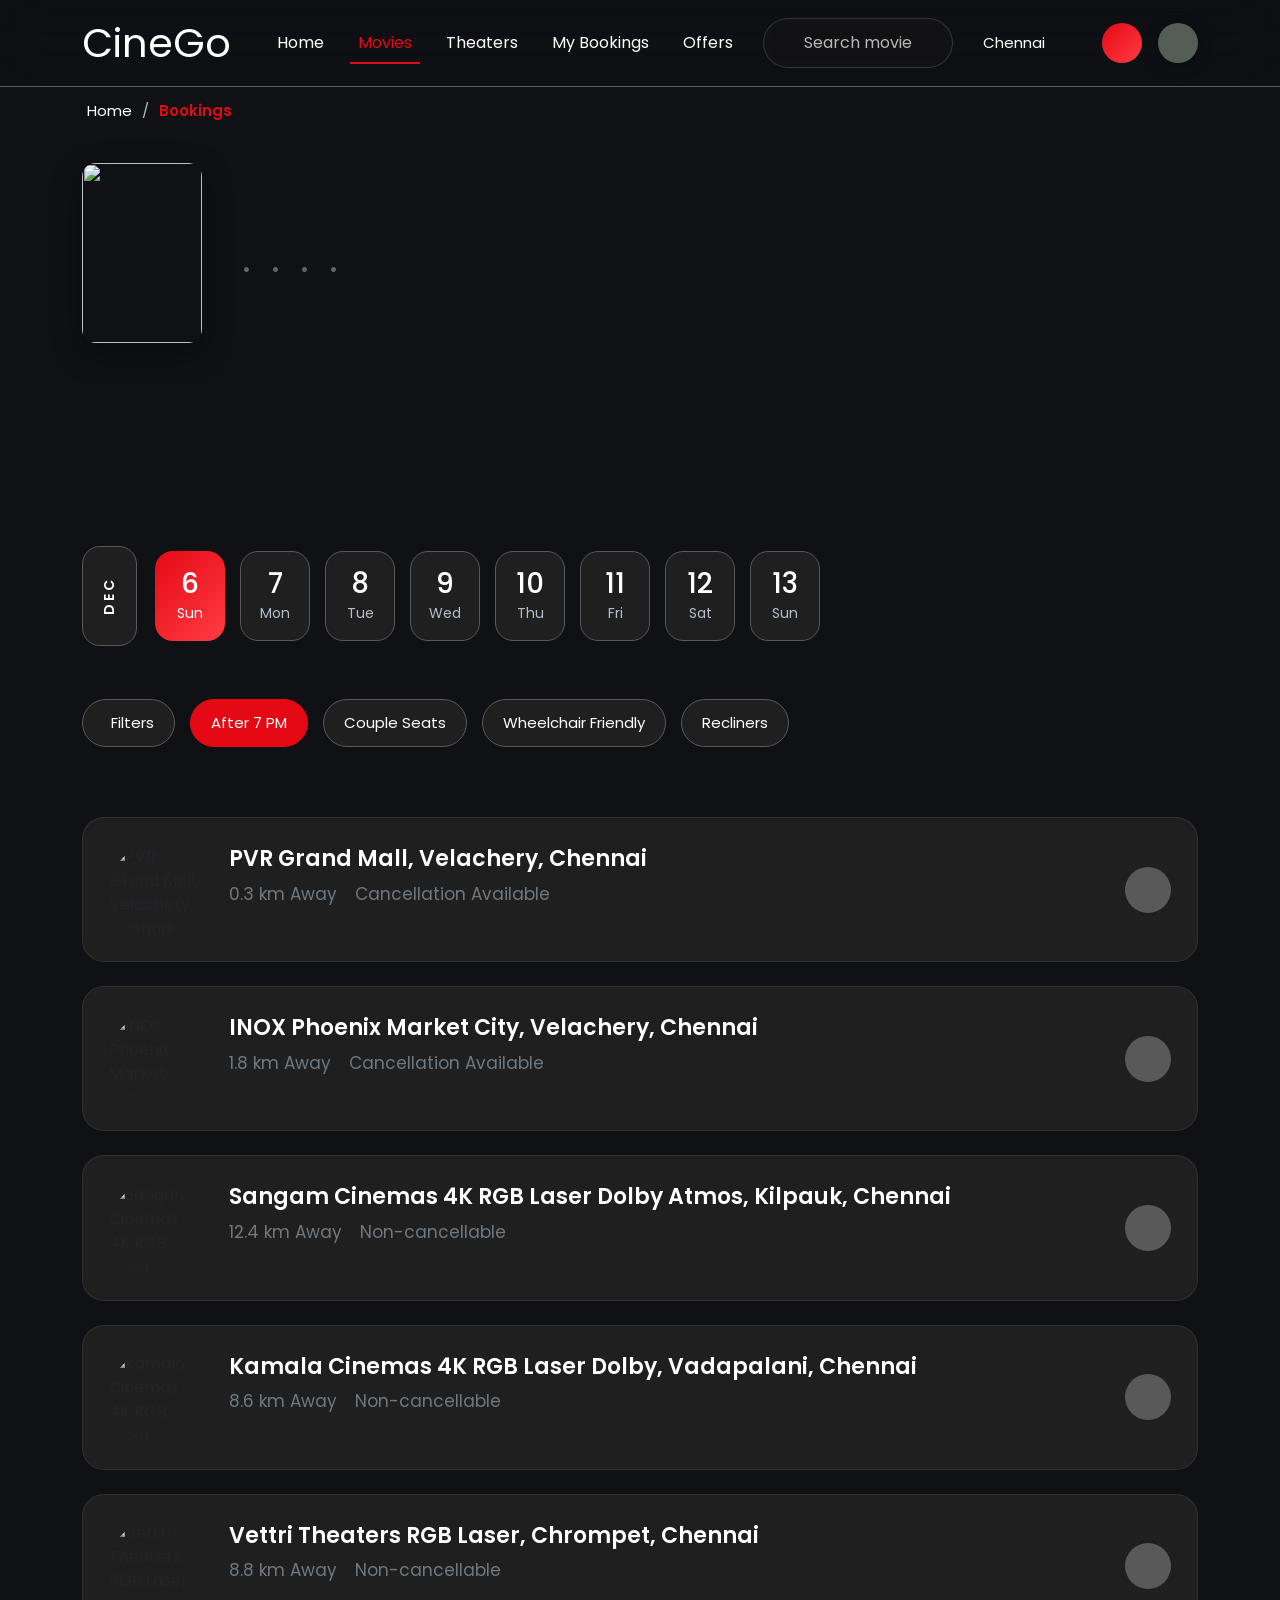
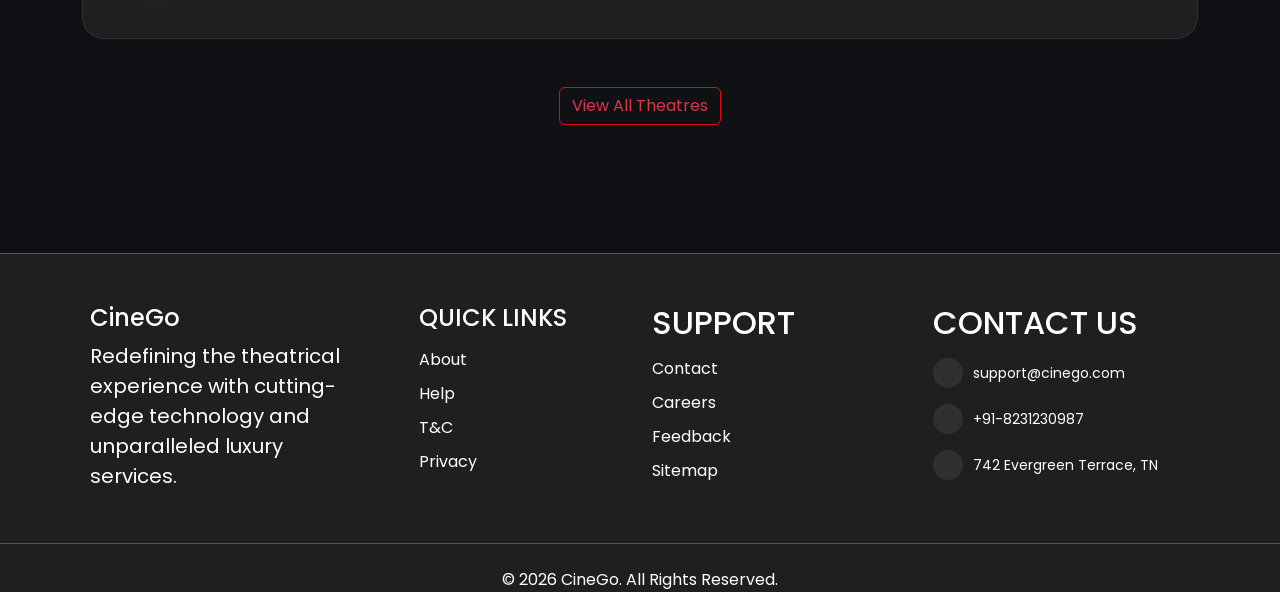
==== html/bookings.html @ 49ae5be9 "cinego" ====
<!DOCTYPE html>
    <html lang="en">

    <head>
        <meta charset="UTF-8">
        <meta name="viewport" content="width=device-width, initial-scale=1.0">
        <title>Movie-Ticket_Booking</title>
        <link href="https://cdn.jsdelivr.net/npm/bootstrap@5.3.8/dist/css/bootstrap.min.css" rel="stylesheet"
            integrity="sha384-sRIl4kxILFvY47J16cr9ZwB07vP4J8+LH7qKQnuqkuIAvNWLzeN8tE5YBujZqJLB" crossorigin="anonymous">

        <link href="https://fonts.googleapis.com/css2?family=Poppins:wght@300;400;500;600;700;800&display=swap"
            rel="stylesheet">

        <link rel="stylesheet"
            href="https://fonts.googleapis.com/css2?family=Material+Symbols+Outlined:opsz,wght,FILL,GRAD@48,400,0,0&icon_names=fastfood" />




        <script src="https://kit.fontawesome.com/a93d142cd4.js" crossorigin="anonymous"></script>
        <link rel="stylesheet" href="../css/style.css">
        <link rel="stylesheet" href="../css/bookings.css">
    </head>

    <body>
        <nav class="navbar custom-nav navbar-expand-lg fixed-top navbar-dark">
        <div class="container">
            <a class="navbar-brand fs-1" href="#"><i class="fa-solid fa-masks-theater"></i> CineGo</a>
            <button class="navbar-toggler" type="button" data-bs-toggle="collapse"
                data-bs-target="#navbarSupportedContent">
                <i class="fa-solid fa-bars"></i>
            </button>
            <div class="collapse navbar-collapse" id="navbarSupportedContent">
                <ul class="navbar-nav  mx-auto mb-2 mb-lg-0">
                    <li class="nav-item">
                        <a class="nav-link" aria-current="page" href="../html/index.html">Home</a>
                    </li>
                    <li class="nav-item">
                        <a class="nav-link active" href="../html/movies.html">Movies</a>
                    </li>
                    <li class="nav-item">
                        <a class="nav-link" href="../html/cinemas.html">Theaters</a>
                    </li>
                    <li class="nav-item">
                        <a class="nav-link" href="../html/ticket.html">My Bookings</a>
                    </li>
                    <li class="nav-item">
                        <a class="nav-link" href="../html/offers.html">Offers</a>
                    </li>
                </ul>
                <div class="search-container me-2">
                    <i class="fa-solid fa-magnifying-glass search-icon"></i>
                    <input type="text" placeholder="Search movies, theatres..." class="form-control" id="searchInput">
                </div>
                <div class="d-flex align-items-center gap-3 loc">

                    <div class="city-dropdown">

                        <button class="city-btn" id="cityBtn">

                            <i class="fa-solid fa-location-dot"></i>

                            <span id="selectedCity">Chennai</span>

                            <i class="fa-solid fa-chevron-down"></i>

                        </button>

                        <div class="city-menu" id="cityMenu">

                            <div class="city-search">

                                <i class="fa-solid fa-magnifying-glass"></i>

                                <input type="text" id="citySearch" placeholder="Search for your city">

                            </div>

                            <div class="city-list">

                                <div class="city-item active" data-city="Chennai">
                                    <i class="fa-solid fa-location-dot"></i>
                                    <span>Chennai</span>
                                    <i class="fa-solid fa-check check"></i>
                                </div>

                                <div class="city-item" data-city="Bengaluru">
                                    <i class="fa-solid fa-location-dot"></i>
                                    <span>Bengaluru</span>
                                    <i class="fa-solid fa-check check"></i>
                                </div>

                                <div class="city-item" data-city="Hyderabad">
                                    <i class="fa-solid fa-location-dot"></i>
                                    <span>Hyderabad</span>
                                    <i class="fa-solid fa-check check"></i>
                                </div>

                                <div class="city-item" data-city="Mumbai">
                                    <i class="fa-solid fa-location-dot"></i>
                                    <span>Mumbai</span>
                                    <i class="fa-solid fa-check check"></i>
                                </div>

                                <div class="city-item" data-city="Delhi">
                                    <i class="fa-solid fa-location-dot"></i>
                                    <span>Delhi</span>
                                    <i class="fa-solid fa-check check"></i>
                                </div>

                                <div class="city-item" data-city="Kochi">
                                    <i class="fa-solid fa-location-dot"></i>
                                    <span>Kochi</span>
                                    <i class="fa-solid fa-check check"></i>
                                </div>

                                <div class="city-item" data-city="Coimbatore">
                                    <i class="fa-solid fa-location-dot"></i>
                                    <span>Coimbatore</span>
                                    <i class="fa-solid fa-check check"></i>
                                </div>

                                <div class="city-item" data-city="Madurai">
                                    <i class="fa-solid fa-location-dot"></i>
                                    <span>Madurai</span>
                                    <i class="fa-solid fa-check check"></i>
                                </div>

                            </div>

                        </div>

                    </div>
                    <button class="btn btn-danger rounded-pill " id="profileIcon">
                        <i class="fa-solid fa-user"></i>
                    </button>


                    <div class="theme-btn">
                        <i class="fas fa-adjust"></i>
                    </div>
                </div>

            </div>
        </div>
    </nav>
        <section class="booking-page ">
            <div class="container">
                <div class="booking-path">
                    <a href="index.html">
                        <i class="fa-solid fa-house"></i>
                        Home
                    </a>
                    <span>/</span>
                    <span class="active">
                        Bookings
                    </span>
                </div>
            </div>
        </section>

        <section class="movie_header">
            <div class="container">
                <div class="movie-header-content">
                    <!-- Poster -->
                    <div class="poster">
                        <img src="" alt="">
                    </div>
                    <!-- Details -->
                    <div class="movie-details">
                        <h1 id="movieName"></h1>
                        <div class="rating">
                            <span></span>
                            <span></span>
                            <span></span>
                        </div>
                        <div class="info">
                            <span></span>
                            <span></span>
                            <span></span>
                            <span></span>
                            <span></span>
                        </div>
                    </div>
                </div>
            </div>
        </section>
        <section class="date-section">
            <div class="container my-container">

                <div class="month-card">
                    <span></span>
                </div>

                <div class="date-scroll">

                    <div class="date-card active">
                        <h3></h3>
                        <p></p>
                    </div>

                    <div class="date-card">
                        <h3></h3>
                        <p></p>
                    </div>

                    <div class="date-card">
                        <h3></h3>
                        <p></p>
                    </div>

                    <div class="date-card">
                        <h3></h3>
                        <p></p>
                    </div>

                    <div class="date-card">
                        <h3></h3>
                        <p></p>
                    </div>

                    <div class="date-card">
                        <h3></h3>
                        <p></p>
                    </div>

                    <div class="date-card">
                        <h3></h3>
                        <p></p>
                    </div>

                    <div class="date-card">
                        <h3></h3>
                        <p></p>
                    </div>
                </div>
            </div>
        </section>
        <section class="filter-section">

            <div class="container">

                <div class="filter-wrapper">
                    <!-- Filter Button -->
                    <button class="filter-btn" data-bs-toggle="offcanvas" data-bs-target="#filterCanvas">
                        <i class="fa-solid fa-sliders"></i>
                        Filters
                    </button>

                    <!-- Offcanvas -->
                    <div class="offcanvas offcanvas-start filter-panel" tabindex="-1" id="filterCanvas">

                        <div class="offcanvas-header">
                            <h5><i class="fa-solid fa-sliders"></i> Filters</h5>

                            <button class="btn-close btn-close-white" data-bs-dismiss="offcanvas">
                            </button>
                        </div>

                        <div class="offcanvas-body">

                            <!-- Format -->
                            <div class="filter-group">
                                <h6>Format</h6>

                                <div class="chips">
                                    <button class="active">All</button>
                                    <button>2D</button>
                                    <button>3D</button>
                                    <button>IMAX</button>
                                    <button>4DX</button>
                                </div>
                            </div>

                            <!-- Language -->
                            <div class="filter-group">
                                <h6>Language</h6>

                                <div class="chips">
                                    <button class="active">All</button>
                                    <button>Tamil</button>
                                    <button>English</button>
                                    <button>Telugu</button>
                                    <button>Hindi</button>
                                    <button>Malayalam</button>
                                    <button>Kannada</button>
                                </div>
                            </div>

                            <!-- Time -->
                            <div class="filter-group">
                                <h6>Show Time</h6>

                                <div class="chips">
                                    <button class="active">All</button>
                                    <button>Morning</button>
                                    <button>Afternoon</button>
                                    <button>Evening</button>
                                    <button>Night</button>
                                </div>
                            </div>

                            <!-- Seats -->
                            <div class="filter-group">
                                <h6>Seat Type</h6>

                                <div class="chips">
                                    <button class="active">All</button>
                                    <button>Recliner</button>
                                    <button>Couple Seats</button>
                                    <button>Wheelchair</button>
                                </div>
                            </div>

                            <!-- Price -->
                            <div class="filter-group">
                                <h6>Price</h6>

                                <div class="chips">
                                    <button class="active">All</button>
                                    <button>₹150-250</button>
                                    <button>₹250-400</button>
                                    <button>₹400+</button>
                                </div>
                            </div>

                        </div>

                        <div class="filter-footer">
                            <button class="reset-btn">Reset</button>
                            <button class="apply-btn">Apply Filters</button>
                        </div>

                    </div>

                    <button class="filter-btn quick-filter active">
                        After 7 PM
                    </button>

                    <button class="filter-btn quick-filter">
                        Couple Seats
                    </button>

                    <button class="filter-btn quick-filter">
                        Wheelchair Friendly
                    </button>

                    <button class="filter-btn quick-filter">
                        Recliners
                    </button>
                </div>

            </div>
        </section>

        <section class="theatre-section">
            <div class="container">
                <div class="theatre-list" id="theatreList">
                </div>
            </div>
        </section>
        <footer class="footer mt-5">
            <div class="container container_footer">
                <div class="row gy-4">

                    <!-- About -->
                    <div class="col-12 col-sm-6 col-lg-3">
                        <div class="f1">
                            <h2 class="fs-4"><i class="fa-solid fa-masks-theater"></i>CineGo</h2>
                            <p class="fs-5 w-100">
                                Redefining the theatrical experience with
                                cutting-edge technology and unparalleled luxury
                                services.
                            </p>
                        </div>
                    </div>

                    <!-- Quick Links -->
                    <div class="col-6 col-sm-6 col-lg-3">
                        <div class="f2 mx-5">
                            <h2 class="fs-4 ">QUICK LINKS</h2>
                            <ul>
                                <li>About</li>
                                <li>Help</li>
                                <li>T&C</li>
                                <li>Privacy</li>
                            </ul>
                        </div>
                    </div>

                    <!-- Support -->
                    <div class="col-6 col-sm-6 col-lg-3">
                        <div class="f2">
                            <h2>SUPPORT</h2>
                            <ul>
                                <li>Contact</li>
                                <li>Careers</li>
                                <li>Feedback</li>
                                <li>Sitemap</li>
                            </ul>
                        </div>
                    </div>

                    <!-- Contact -->
                    <div class="col-12 col-sm-6 col-lg-3">
                        <div class="f3">
                            <h2>CONTACT US</h2>
                            <table>
                                <tr>
                                    <td><i class="fa-solid fa-envelope"></i></td>
                                    <td>support@cinego.com</td>
                                </tr>
                                <tr>
                                    <td><i class="fa-solid fa-phone"></i></td>
                                    <td>+91-8231230987</td>
                                </tr>
                                <tr>
                                    <td><i class="fa-solid fa-location-dot"></i></td>
                                    <td>742 Evergreen Terrace, TN</td>
                                </tr>
                            </table>
                        </div>
                    </div>

                </div>
            </div>
            <hr>
            <div class="text-center pt-2">
                © 2026 CineGo. All Rights Reserved.
            </div>
        </footer>
        <!-- Popup -->
        <div class="auth-popup" id="authPopup">

            <div class="auth-card">

                <button class="close-btn" onclick="closeAuth()">
                    <i class="fa-solid fa-xmark"></i>
                </button>

                <div class="auth-header">
                    <h2>CineGo</h2>
                    <p>Welcome back. Sign in to continue.</p>
                </div>

                <div class="auth-tabs">
                    <button class="tab-btn active" onclick="showLogin()" type="button">
                        Sign In
                    </button>

                    <button class="tab-btn" onclick="showSignup()" type="button">
                        Sign Up
                    </button>
                </div>

                <div class="auth-body">

                    <!-- Login -->
                    <form class="login-form">

                        <input type="email" placeholder="Email Address" class="auth-input" autocomplete="email">

                        <input type="password" placeholder="Password" class="auth-input" autocomplete="current-password">

                        <div class="auth-links">
                            <label>
                                <input type="checkbox" id="rememberMe">
                                Remember me
                            </label>

                            <a href="#" id="forgotPassword">Forgot?</a>
                        </div>

                        <button type="submit" class="auth-btn">
                            Continue
                        </button>

                        <div class="divider">
                            <span>or</span>
                        </div>

                        <button type="button" class="google-btn">
                            <i class="fa-brands fa-google"></i>
                            Continue with Google
                        </button>

                    </form>

                    <!-- Signup -->
                    <form class="signup-form d-none">

                        <input type="text" placeholder="Full Name" class="auth-input">

                        <input type="email" placeholder="Email Address" class="auth-input" autocomplete="email">

                        <input type="password" placeholder="Password" class="auth-input" autocomplete="new-password">

                        <input type="password" placeholder="Confirm Password" class="auth-input"
                            autocomplete="confirm-password">

                        <button type="submit" class="auth-btn">
                            Create Account
                        </button>

                        <div class="divider">
                            <span>or</span>
                        </div>

                        <button type="button" class="google-btn">
                            <i class="fa-brands fa-google"></i>
                            Continue with Google
                        </button>

                    </form>

                </div>

            </div>

        </div>
    <!-- ================= Profile Drawer ================= -->
    <div class="profile-overlay" id="profileOverlay">
        <div class="profile-sidebar">
            <div class="profile-header">

                <h3>My Profile</h3>

                <button class="profile-close" id="closeProfile">
                    <i class="fa-solid fa-xmark"></i>
                </button>

            </div>
            <div class="profile-user">
                <div class="profile-avatar" id="profileAvatar">
                    <i class="fa-solid fa-user"></i>
                </div>
                <div>
                    <h4 id="profileName">Guest</h4>
                    <p id="profileEmail">Please Login</p>
                </div>

            </div>

            <div class="profile-menu">

                <a href="./ticket.html">
                    <i class="fa-solid fa-ticket"></i>
                    My Bookings
                </a>

                <a href="./contact.html">
                    <i class="fa-brands fa-teamspeak"></i>
                    chat With Us
                </a>

                <a href="terms.html">
                    <i class="fa-solid fa-file-contract"></i>
                    Terms & Conditions
                </a>

                <a href="privacy.html">
                    <i class="fa-solid fa-file-shield"></i>
                    Privacy Policy
                </a>
            </div>
            <button class="logout-btn" id="loginBtn" onclick="showAuth()" style="display:none;">
                <i class="fa-solid fa-right-to-bracket"></i>
                Login
            </button>

            <button class="logout-btn" id="logoutBtn" onclick="logout()">
                <i class="fa-solid fa-right-from-bracket"></i>
                Logout
            </button>

        </div>

    </div>
        <script src="https://cdn.jsdelivr.net/npm/bootstrap@5.3.8/dist/js/bootstrap.bundle.min.js"
            integrity="sha384-FKyoEForCGlyvwx9Hj09JcYn3nv7wiPVlz7YYwJrWVcXK/BmnVDxM+D2scQbITxI"
            crossorigin="anonymous"></script>
        <script src="../js/movies-data.js"></script>
        <script src="../js/theater-data.js"></script>
        <script src="../js/theme.js"></script>
        <script src="../js/profile.js"></script>
        <script src="../js/auth.js"></script>
        <script src="../js/city.js"></script>
        <script src="../js/index.js"></script>
        <script src="../js/booking.js"></script>
    </body>

    </html>
---- css/style.css ----
:root {
  /* ------------ Theme ------------ */
  --color-primary: #0f1115;
  --nav-dark: rgba(15, 17, 21, 0.63);
  --color-secondary: #e50914;
  --red-opacity:rgba(229, 9, 20, 0.10);
  --color-white: #ffffff;
  --white:#ffffff;
  --color-black: #000000;
  --text-primary: #ffffff;
  --text-secondary: #9ca3af;
  --color-grey0: #f8f8f8;
  --color-grey: #1f1f1f;
  --color-grey-1: #dbe1e8;
  --color-grey-2: #b2becd;
  --color-grey-3: #6c7983;
  --color-grey-4: #545e56;
  --color-grey-5: #2a2e35;
  --color-grey-6: #12181b;
  --sucess:green;
  --card-bg: #1f1f1f;
  --card-border: rgba(255, 255, 255, 0.08);
  --card-hover: #2b2b2b;
  --filter-bg: #20232a;
  --filter-bg-hover: #292d36;
  --filter-border: rgba(255, 255, 255, 0.08);
  --info-bg: rgba(255, 255, 255, 0.04);
  --info-border: rgba(255, 255, 255, 0.08);
  --icon-bg: rgba(229, 9, 20, 0.12);
  --icon-color: #e50914;
  --hover-bg: rgba(229, 9, 20, 0.08);
  --profile-bg: #181a22;
  --profile-card: #252833;
  --profile-text: #ffffff;
  --profile-text-light: #9ca3af;
  --profile-border: rgba(255, 255, 255, 0.08);
  --profile-shadow: 0 12px 30px rgba(0, 0, 0, 0.15);
  --rating-bg: rgba(255, 255, 255, 0.6);
  --search-bg: rgba(20, 20, 20, 0.7);
  --search-text: #ffffff;
  --search-border: rgba(255, 255, 255, 0.15);
  --border-color: rgb(90, 89, 89);
  --border: rgba(229, 9, 20, 0.25);
  --border-1:rgba(255,255,255,0.08);
  --offer-border:rgba(137, 136, 136, 0.182);
  --box-shadow-1: 0 3px 15px rgba(0, 0, 0, 0.3);
  --br-sm-2: 14px;
  --font: "Poppins", sans-serif;
  --gradient: linear-gradient(135deg, #202025 0%, #18181b 50%, #111827 100%);
}

.light-mode {
  --color-primary: #f5f6f8;
  --nav-dark: rgba(255, 255, 255, 0.88);
  --color-secondary: #e50914;
  --color-white: #1d1f20;
  --text-primary: #1d1f20;
  --text-secondary: #6b7280;
  --color-grey: #e8e8e8;
  --color-grey0: #f8f8f8;
  --color-grey-1: #6c7983;
  --color-grey-2: #6c7983;
  --color-grey-3: #6c7983;
  --color-grey-4: #f3f3f3;
  --color-grey-5: #f8f8f8;
  --color-grey-6: #12181b;
  --card-bg: #f1f5f9;
  --card-border: #e5e7eb;
  --card-hover: #f3f4f6;
  --filter-bg: #f8f9fc;
  --filter-bg-hover: #eef1f6;
  --filter-border: rgba(0, 0, 0, 0.08);
  --info-bg: #f8fafc;
  --info-border: #e5e7eb;
  --icon-bg: #fee2e2;
  --icon-color: #dc2626;
  --hover-bg: #fef2f2;
  --profile-bg: #f4f6f9;
  --profile-card: #ffffff;
  --profile-text: #1d1f20;
  --profile-text-light: #6b7280;
  --profile-border: #e5e7eb;
  --profile-shadow: 0 10px 30px rgba(0, 0, 0, 0.08);
  --rating-bg: #0f1115;
  --search-bg: rgba(255, 255, 255, 0.9);
  --search-text: #1d1f20;
  --search-border: rgba(0, 0, 0, 0.1);
  --border-color: #c9cbcfc6;
  --box-shadow-1: 0 5px 20px rgba(0, 0, 0, 0.08);
  --gradient: linear-gradient(135deg, #ffffff 0%, #f8fafc 45%, #eef2ff 100%);
}

* {
  margin: 0px;
  padding: 0px;
  box-sizing: border-box;
}

html {
  scroll-behavior: smooth;
}

body {
  background-color: var(--color-primary);
  font-family: var(--font);
}

html,
body {
  overflow-x: hidden !important;
  width: 100%;
}

.navbar-toggler {
  border: none;
  box-shadow: none !important;
}

.navbar-toggler i {
  font-size: 26px;
  color: var(--color-white);
}

.light-mode .navbar-toggler-icon {
  filter: brightness(0) !important;
}

:root .navbar-toggler-icon {
  filter: brightness(0) invert(1);
}

.custom-nav {
  background: var(--nav-dark) !important;
  backdrop-filter: blur(20px);
  border-bottom: 1px solid var(--border-color);
}

.fa-masks-theater {
  color: var(--color-secondary);
}

.navbar-nav {
    display: flex;
    align-items: center;
    justify-content: center;
    gap: 18px;
    flex-wrap: nowrap;
}

.navbar-nav .nav-item {
    display: flex;
    align-items: center;
    white-space: nowrap;
}

.navbar-nav .nav-link {
    position: relative;
    display: flex;
    align-items: center;
    justify-content: center;
    padding: 8px 0;
    line-height: 1;
    white-space: nowrap;
    color: var(--color-white) !important;
    transition: 0.3s;
}

a {
    color: var(--color-white) !important;
}
.nav-link::after {
  content: "";
  position: absolute;
  bottom: -5px;
  left: 50%;
  width: 0;
  height: 2px;
  background: var(--color-secondary);
  transition: 0.4s;
  transform: translateX(-50%);
}

.nav-link.active {
  color: var(--color-secondary) !important;
}

.navbar-nav:hover .nav-link.active::after {
  width: 0;
}

.nav-link:hover {
  color: var(--color-secondary) !important;
}

.nav-link:hover::after,
.nav-link.active::after {
  width: 100%;
}

.search-container {
    width: 190px;
    position: relative;
    transform: none;
    padding-left: 0;
    flex-shrink: 1;
}

.search-icon {
    position: absolute;
    left: 16px;
    top: 50%;
    transform: translateY(-50%);
    color: var(--color-white);
    z-index: 1;
}

.search-container input {
  background: var(--search-bg);
  color: var(--search-text);
  border: 1px solid var(--search-border);
  border-radius: 50px;
  padding: 12px 40px;
  backdrop-filter: blur(10px);
  transition: all 0.3s ease;
}

.form-control:focus {
  background: var(--search-bg) !important;
  color: var(--search-text) !important;
}

.search-container input:focus {
  background: var(--search-bg);
  color: var(--search-text);
  border-color: var(--color-secondary);
  box-shadow: 0 0 0 3px rgba(229, 9, 20, 0.15);
}

.search-container input::placeholder {
  color: var(--search-text);
  opacity: 0.7;
}

/*=========================
CITY BUTTON
=========================*/

.city-dropdown {
  position: relative;
}

.city-btn {
 width: 125px;
    height: 30px;
  display: flex;
  align-items: center;
  gap: 8px;
  padding: 8px 14px;
  border: none;
  background: transparent;
  color: var(--color-white);
  cursor: pointer;
  font-size: 15px;
}

.city-btn .fa-location-dot {
  color: #ff3b3b;
}

.city-btn .fa-chevron-down {
  font-size: 11px;

  transition: 0.25s;
}

.city-btn.active .fa-chevron-down {
  transform: rotate(180deg);
}

/*=========================
MENU
=========================*/

.city-menu {
  position: absolute;

  top: 110%;

  right: 0;

  width: 300px;

  background: #1d1d1d;

  border-radius: 16px;

  border: 1px solid rgba(255, 255, 255, 0.08);

  overflow: hidden;

  box-shadow: 0 18px 40px rgba(0, 0, 0, 0.45);

  opacity: 0;

  visibility: hidden;

  transform: translateY(10px);

  transition: 0.25s;

  z-index: 999;
}

.city-menu.active {
  opacity: 1;

  visibility: visible;

  transform: translateY(0);
}

/*=========================
SEARCH
=========================*/

.city-search {
  display: flex;

  align-items: center;

  gap: 10px;

  padding: 14px;

  border-bottom: 1px solid rgba(255, 255, 255, 0.08);
}

.city-search i {
  color: #999;
}

.city-search input {
  flex: 1;

  background: none;

  border: none;

  outline: none;

  color: #fff;

  font-size: 14px;
}

.city-search input::placeholder {
  color: #888;
}

/*=========================
LIST
=========================*/

.city-list {
  max-height: 300px;

  overflow: auto;
}

.city-list::-webkit-scrollbar {
  width: 6px;
}

.city-list::-webkit-scrollbar-thumb {
  background: #444;

  border-radius: 20px;
}

/*=========================
ITEM
=========================*/

.city-item {
  display: flex;

  align-items: center;

  gap: 12px;

  padding: 14px 16px;

  cursor: pointer;

  transition: 0.25s;
}

.city-item:hover {
  background: #292929;
}

.city-item > span {
  flex: 1;

  color: #fff;

  font-size: 15px;
}

.city-item .fa-location-dot {
  color: #ff3b3b;
}

.check {
  opacity: 0;

  color: #ff3b3b;
}

.city-item.active {
  background: rgba(229, 9, 20, 0.15);
}

.city-item.active .check {
  opacity: 1;
}

.rounded-pill {
  width: 40px;
  height: 40px;
  display: flex;
  align-items: center;
  justify-content: center;
}

.btn-danger {
  background: linear-gradient(135deg, #e50914, #ff3c45);
  border: none;
  font-weight: 600;
  transition: 0.4s;
}

.btn-danger:hover {
  transform: translateY(-3px);
  box-shadow: 0 10px 25px rgba(229, 9, 20, 0.4);
}

.theme-btn {
  width: 40px;
  height: 40px;
  border-radius: 50%;
  display: flex;
  align-items: center;
  justify-content: center;
  cursor: pointer;
  background-color: var(--color-grey-4);
  box-shadow: var(--box-shadow-1);
  transition: all 500ms;
}

.theme-btn:active {
  transform: scale(0.8);
}

.theme-btn:hover {
  transform: rotate(180deg) scale(1.05);
}

.theme-btn > i {
  font-size: 22px;
  color: var(--color-grey-2);
  pointer-events: none;
}

.carousel-inner {
  height: 100vh;
  width: 100%;
}

.carousel-item {
  position: relative;
}

.carousel-item::before {
  content: "";
  position: absolute;
  inset: 0;
  background:
    linear-gradient(
      to right,
      rgba(0, 0, 0, 0.75),
      rgba(0, 0, 0, 0.25),
      transparent
    ),
    linear-gradient(to top, rgba(0, 0, 0, 0.5), transparent);
  z-index: 1;
}

.carousel-item picture img {
  width: 100%;
  height: 100vh;
  object-fit: cover;
  object-position: center;
  transition: transform 0.8s ease;
}

.carousel-item:hover img {
  transform: scale(1.05);
}

.banner-media {
  position: relative;
  width: 100%;
  height: 100vh;
  overflow: hidden;
}

.banner-media picture,
.banner-media img,
.banner-media iframe {
  width: 100%;
  height: 100%;
  object-fit: cover;
}

.banner-media iframe {
  border: none;
}

.trailerFrame {
  position: absolute;
  inset: 0;
  width: 100%;
  height: 100%;
  border: none;
  display: none;
  background: #000;
  z-index: 2;
}

.carousel-caption {
  z-index: 3;
}

.close-trailer {
  position: absolute;
  top: 100px;
  right: 50px;
  display: none;
  border: none;
  background: transparent;
  color: rgba(255, 255, 255, 0.8);
  font-size: 32px;
  font-weight: 300;
  cursor: pointer;
  z-index: 9999;
  transition: 0.25s;
}

.close-trailer:hover {
  color: #fff;
  transform: scale(1.1);
}

.movie-meta {
  color: #d1d1d1;
  font-size: 0.9rem;
  margin-bottom: 15px;
}

.carousel-caption {
  z-index: 2;
  text-align: left;
  left: 8%;
  right: auto;
  bottom: 20%;
  max-width: 600px;
}

.carousel-caption h5 {
  font-size: clamp(2rem, 5vw, 4rem);
  font-weight: 800;
  color: white;
  margin-bottom: 20px;
}

.carousel-caption p {
  color: #d1d1d1;
  font-size: 1.1rem;
  line-height: 1.8;
}

.language-btn.active {
  background: var(--color-secondary);
  color: #fff;
}

.card-group {
  flex-direction: column;
}

.section-title {
  color: var(--color-white);
  font-size: 2rem;
  font-weight: 700;
  margin-bottom: 30px;
  position: relative;
}

.section-title::after {
  content: "";
  width: 70px;
  height: 4px;
  background: #e50914;
  position: absolute;
  left: 0;
  bottom: -10px;
  border-radius: 10px;
}

.filter-section {
  padding: 20px 0;
  overflow: visible;
  position: relative;
  z-index: 1000;
}

.filter-bar {
  padding-top: 20px;
  display: flex;
  align-items: center;
  gap: 10px;
  overflow-x: auto;
  overflow-y: visible;
  white-space: nowrap;
  flex-wrap: wrap;
  scrollbar-width: none;
  -webkit-overflow-scrolling: touch;
}

.filter-bar::-webkit-scrollbar {
  display: none;
}

.filter-dropdown {
  width: 140px;
  background: var(--card-bg);
  color: var(--color-white);
  border: 2px solid var(--border-color);
  padding: 10px 16px;
  border-radius: 50px;
  transition: 0.3s;
  flex-shrink: 0;
  backdrop-filter: none;
  font-size: 14px;
}

.filter-dropdown:hover {
  border-color: var(--color-secondary);
  color: var(--color-secondary);
}



.filter-pill {
  background: var(--card-bg);
  color: var(--color-white);
  border: 2px solid var(--border-color);
  border-radius: 50px;
  padding: 10px 18px;
  white-space: nowrap;
  transition: 0.3s;
  flex-shrink: 0;
}
.filter-pill:hover {
    border-color: var(--color-secondary);
    transform: translateY(-2px);
}
.filter-pill.active{
     border-color: var(--color-secondary) ; 
  color: var(--color-secondary);
}

.movie-card{
    transition:.3s;
}
.dropdown {
  position: static;
}

.dropdown-menu {
  background: var(--card-bg);
  border-radius: 12px;
  border: 1px solid rgba(255, 255, 255, 0.08);
  min-width: 180px;
}

.dropdown-item {
  color: var(--color-white);
  padding: 10px 16px;
}

.dropdown-item:hover {
  background: rgba(229, 9, 20, 0.15);
  color: var(--color-secondary);
}

.cards_01 {
  display: grid;
  grid-template-columns: repeat(auto-fill, minmax(280px, 1fr));
  justify-content: start;
  gap: 25px;
}

.cards {
  display: grid;
  grid-template-columns: repeat(auto-fill, minmax(220px, 1fr));
  gap: 25px;
  margin-top: 30px;
}

.section-hide {
  display: none !important;
}

.hide {
  display: none;
}

.movie-rating {
  position: absolute;
  top: 15px;
  right: 15px;
  background: rgba(0, 0, 0, 0.75);
  backdrop-filter: blur(10px);
  color: #fff;
  padding: 6px 12px;
  border-radius: 50px;
  font-size: 0.85rem;
  font-weight: 600;
}

.movie-rating.dark {
  background: rgba(175, 171, 171, 0.75);
  color: #000;
}

.movie-interest {
  position: absolute;
  top: 12px;
  right: 12px;
  display: flex;
  align-items: center;
  gap: 6px;
  background: rgba(0, 0, 0, 0.8);
  color: #fff;
  padding: 6px 12px;
  border-radius: 50px;
  font-size: 0.8rem;
  font-weight: 600;
  backdrop-filter: blur(8px);
}

.movie-interest i {
  color: var(--color-secondary);
}

.hero-btns {
  display: flex;
  gap: 10px;
}

.btn-outline-danger {
  border: 1px solid var(--color-secondary);
}

.btn-outline-danger:hover {
  background-color: var(--color-secondary) !important;
}

.movie-badge {
  position: absolute;
  top: 14px;
  right: 14px;
  display: flex;
  align-items: center;
  gap: 8px;
  padding: 7px 14px;
  background: rgba(17, 17, 17, 0.75);
  backdrop-filter: blur(18px);
  border: 1px solid rgba(255, 255, 255, 0.12);
  border-radius: 50px;
  color: #fff;
  font-size: 0.78rem;
  font-weight: 600;
  box-shadow: 0 8px 20px rgba(0, 0, 0, 0.35);
}

.movie-badge i {
  color: var(--color-secondary);
}

.movie-badge:hover {
  background: var(--color-secondary);
  box-shadow: 0 12px 30px rgba(220, 53, 69, 0.35);
}

.movie-badge:hover i {
  color: #fff;
}

.movie-notify {
  position: absolute;
  top: 10px;
  right: 10px;
  width: 38px;
  height: 38px;
  display: flex;
  justify-content: center;
  align-items: center;
  background: rgba(0, 0, 0, 0.75);
  backdrop-filter: blur(10px);
  color: #fff;
  border-radius: 50%;
  cursor: pointer;
  transition: 0.3s;
}

.movie-notify.dark {
  background: rgba(175, 171, 171, 0.75);
  color: #000;
}

.movie-notify.dark:hover {
  background: var(--color-secondary);
}

.movie-notify.active {
  background: var(--color-secondary);
  color: #fff;
}

.movie-notify i {
  font-size: 1rem;
}

/* ==========================
   Movie Card
========================== */

.movie-card {
  background: var(--card-bg);
  border: 1px solid var(--color-secondary);
  border-radius: 20px;
  overflow: hidden;
  display: flex;
  flex-direction: column;
  height: 100%;
  cursor: pointer;
  transition: 0.4s;
}

.movie-card:hover {
  transform: translateY(-10px);
  box-shadow: 0 15px 40px rgba(0, 0, 0, 0.4);
}

/* ==========================
   Poster
========================== */

.movie-poster {
  position: relative;
  height: 320px;
  overflow: hidden;
}

.movie-poster img {
  width: 100%;
  height: 100%;
  object-fit: cover;
  display: block;
  transition: 0.5s;
}

.movie-card:hover .movie-poster img {
  transform: scale(1.08);
}

/* ==========================
   Shared Content
========================== */

.movie-content {
  display: flex;
  flex-direction: column;
  flex: 1;
}

/* ==========================
   Now Showing
========================== */

.movie-content.showing {
  padding: 20px;
  background: var(--card-bg);
}

.movie-content.showing h5 {
  color: var(--color-white);
  font-size: 1.2rem;
  font-weight: 600;
  margin-bottom: 8px;
}

.movie-content.showing p {
  color: var(--color-grey-1);
  margin-bottom: 20px;
}

.movie-content.showing button {
  margin-top: auto;
}

/* ==========================
   Coming Soon
========================== */

.movie-content.upcoming {
  padding: 20px;
  background: var(--card-bg);
}

.movie-content.upcoming h5 {
  color: var(--color-white);
  font-size: 1.2rem;
  font-weight: 600;
  margin-bottom: 8px;
}

.movie-content.upcoming p {
  color: var(--color-grey-1);
  margin-bottom: 20px;
}

.movie-content.upcoming button {
  margin-top: auto;
}

/* ==========================
   Optional Card Styles
========================== */

.now-showing-card {
  border-color: var(--border);
}

.coming-soon-card {
  border-color: var(--border);
}

/* Popup Background */
.popup {
  display: none;
  position: fixed;
  inset: 0;
  background: rgba(0, 0, 0, 0.75);
  justify-content: center;
  align-items: center;
  z-index: 9999;
}

/* Show Popup */
.popup.active {
  display: flex;
}

/* Popup Box */
.popup-content {
  width: 350px;
  max-width: 90%;
  background: #1f1f1f;
  color: white;
  padding: 25px;
  border-radius: 12px;
  text-align: center;
  box-shadow: 0 0 20px rgba(255, 0, 0, 0.3);
}

/* Language Cards */
.language-card {
  display: flex;
  align-items: center;
  gap: 10px;
  background: #2d2d2d;
  padding: 12px;
  margin: 10px 0;
  border-radius: 8px;
  cursor: pointer;
}

.language-card:hover {
  background: #3a3a3a;
}

.language-card input {
  accent-color: #ff2b45;
}

.popup-content button {
  margin-top: 15px;
  width: 100%;
  padding: 12px;
  border: none;
  border-radius: 8px;
  background: #ff2b45;
  color: white;
  font-size: 16px;
  cursor: pointer;
}

.popup-content button:last-child {
  margin-top: 10px;
  background: #555;
}

.premium-cards {
  display: grid;
  grid-template-columns: repeat(3, 1fr);
  gap: 24px;
}

.theater-card {
  background: var(--card-bg);
  border: 1px solid var(--card-border);
  border-radius: 20px;
  overflow: hidden;
  display: flex;
  flex-direction: column;
  transition: 0.35s ease;
}

.theater-card:hover {
  transform: translateY(-8px);
  background: var(--card-hover);
  border-color: var(--color-secondary);
}

.theater-card.hide {
  display: none;
}

.theater-poster {
  overflow: hidden;
}

.theater-poster img {
  width: 100%;
  height: 210px;
  object-fit: cover;
  transition: transform 0.4s ease;
}

.theater-card:hover .theater-poster img {
  transform: scale(1.05);
}

.theater-card .movie-content {
  display: flex;
  flex-direction: column;
  flex: 1;
  padding: 18px;
}

.details {
  flex: 1;
}

.details h5 {
  font-size: 1.05rem;
  font-weight: 700;
  margin-bottom: 6px;
  color: var(--text-primary);
}

.details p {
  color: var(--text-secondary);
  font-size: 0.9rem;
  margin-bottom: 14px;
}

.theater-card .btn {
  margin-top: 20px;
}

/* ---------------- Info ---------------- */

.theater-info {
  display: flex;
  flex-direction: column;
  gap: 12px;
  margin: 18px 0;
}

.info-item {
  display: flex;
  align-items: center;
  gap: 14px;
  padding: 12px 14px;
  background: var(--info-bg);
  border: 1px solid var(--info-border);
  border-radius: 14px;
  transition: 0.3s ease;
}

.info-item:hover {
  transform: translateX(4px);
  background: var(--hover-bg);
  border-color: var(--color-secondary);
}

.info-item i {
  width: 46px;
  height: 46px;
  display: flex;
  justify-content: center;
  align-items: center;
  border-radius: 12px;
  background: var(--icon-bg);
  color: var(--icon-color);
  font-size: 1.1rem;
  flex-shrink: 0;
}

.info-item div {
  display: flex;
  flex-direction: column;
  gap: 3px;
}

.info-item small {
  font-size: 0.72rem;
  color: var(--text-secondary);
  text-transform: uppercase;
  letter-spacing: 1px;
}

.info-item strong {
  font-size: 0.95rem;
  color: var(--text-primary);
  font-weight: 600;
  line-height: 1.3;
}

.offer-card {
  display: flex;
  flex-direction: column;
  justify-content: space-between;
  border-radius: 20px;
  padding: 24px;
  min-height: 350px;
  position: relative;
  overflow: hidden;
  transition: 0.3s;
  color: var(--color-grey0);
}

.offer-card.color-01 {
  background: linear-gradient(135deg, #e31217 0%, #9b0008 55%, #280003 100%);
}

.offer-card.color-02 {
  background-image: linear-gradient(86.9deg, #b8860b 28.3%, #000000 118.2%);
}

.offer-card.color-03 {
  background-image: linear-gradient(
    109.6deg,
    rgb(87, 8, 8) 11.2%,
    rgb(182, 7, 7) 100.6%
  );
}

.offer-card.color-04 {
  background: linear-gradient(135deg, #0f766e, #14b8a6);
}

.offer-card.color-05 {
  background: linear-gradient(135deg, #7c3aed, #a855f7);
}

.offer-card.color-06 {
    background: linear-gradient(135deg, #2563eb, #60a5fa);
}

.offer-card.color-07 {
    background: linear-gradient(135deg, #059669, #34d399);
}

.offer-card.color-08 {
    background: linear-gradient(135deg, #ea580c, #fb923c);
}

.offer-card.color-09 {
    background: linear-gradient(135deg, #db2777, #f472b6);
}

.offer-card.color-10 {
    background: linear-gradient(135deg, #0891b2, #22d3ee);
}

.offer-card.color-11 {
    background: linear-gradient(135deg, #4f46e5, #818cf8);
}

.offer-card.color-12 {
    background: linear-gradient(135deg, #16a34a, #4ade80);
}

.offer-card.color-13 {
    background: linear-gradient(135deg, #ca8a04, #facc15);
}

.offer-card.color-14 {
    background: linear-gradient(135deg, #be123c, #fb7185);
}

.offer-card.color-15 {
    background: linear-gradient(135deg, #0f766e, #2dd4bf);
}

.offer-card.color-16 {
    background: linear-gradient(135deg, #7c3aed, #c084fc);
}

.offer-card.color-17 {
    background: linear-gradient(135deg, #0284c7, #38bdf8);
}

.offer-card.color-18 {
    background: linear-gradient(135deg, #9333ea, #d946ef);
}

.offer-card.color-19 {
    background: linear-gradient(135deg, #c2410c, #fb923c);
}

.offer-card.color-20 {
    background: linear-gradient(135deg, #334155, #64748b);
}

.offer-card:hover {
  transform: translateY(-6px);
}

.offer-content {
  display: flex;
  flex-direction: column;
  height: 100%;
}

.offer-tag {
  font-size: 14px;
  letter-spacing: 1px;
  opacity: 0.9;
  display: block;
  margin-bottom: 12px;
}

.offer-card p {
  font-size: 18px;
  line-height: 1.6;
  color: rgba(255, 255, 255, 0.9);
  margin-bottom: 28px;
  max-width: 300px;
}

.offer-card button {
  border: none;
  background: #fff;
  color: #111;
  padding: 12px 22px;
  border-radius: 30px;
  font-weight: 600;
  cursor: pointer;
}

.offer-card > i {
  font-size: 200px;
  color: rgba(217, 215, 215, 0.199);
  position: absolute;
  bottom: -80px;
  right: -80px;
}

.claim-btn {
  margin-top: auto;
  width: fit-content;
  min-width: 150px;
  position: relative;
  z-index: 999;
}

.claim-btn:disabled {
  background: linear-gradient(90deg, #3b3b3b, #4c4c4c);
  color: #fff;
  border: 1px solid rgba(255, 255, 255, 0.15);
  cursor: not-allowed;
}

.offer-icon {
  font-size: 200px;
  position: absolute;
  bottom: -60px;
  right: -70px;
  color: rgba(255, 255, 255, 0.15);
}

/* ===========================
   TESTIMONIAL SECTION
=========================== */

.testimonial-slider {
  width: 100%;
  overflow: hidden;
  position: relative;
  padding: 20px 0;
}

/* Fade Effect */

.testimonial-slider::before,
.testimonial-slider::after {
  content: "";
  position: absolute;
  top: 0;
  width: 120px;
  height: 100%;
  z-index: 5;
  pointer-events: none;
}

.testimonial-slider::before {
  left: 0;
  background: linear-gradient(to right, var(--color-bg), transparent);
}

.testimonial-slider::after {
  right: 0;
  background: linear-gradient(to left, var(--color-bg), transparent);
}

/* Slider */

.testimonial-track {
  display: flex;
  gap: 25px;
  width: max-content;
  animation: testimonialScroll 35s linear infinite;
}

.testimonial-slider:hover .testimonial-track {
  animation-play-state: paused;
}

/* Card */

.feedback-card {
  width: 380px;
  min-height: 380px;
  display: flex;
  flex-direction: column;
  background: var(--color-primary);
  border: 1px solid var(--color-secondary);
  border-radius: 20px;
  padding: 30px;
  position: relative;
  transition: 0.35s ease;
}

.feedback-card:hover {
  transform: translateY(-8px) scale(1.02);
  border-color: var(--color-secondary);
}

/* Quote */

.imp {
  position: absolute;
  right: 25px;
  top: 20px;

  font-size: 48px;
  color: var(--color-primary);
  opacity: 0.15;
}

/* Stars */

.text-warning {
  color: #ffc107 !important;
}

/* Review */

.feedback-content {
  flex: 1;
}

.feedback-content p {
  font-size: 16px;
  line-height: 1.8;
  color: var(--color-grey-1);
}

/* Profile */

.profile {
  display: flex;
  align-items: center;
  gap: 15px;
  margin-top: auto;
}

.profile_pic {
  width: 65px;
  height: 65px;
  border-radius: 50%;
  object-fit: cover;
  border: 3px solid var(--color-secondary);
}

.profile_name h5 {
  margin: 0;
  color: var(--color-white);
  font-weight: 600;
}

.profile_name small {
  color: var(--color-grey-1);
}

/* Animation */

@keyframes testimonialScroll {
  0% {
    transform: translateX(0);
  }

  100% {
    transform: translateX(calc(-405px * 6));
  }
}

.text-warning i {
  margin-right: 2px;
}

.add_card .row {
  align-items: center;
}

.add_card {
  min-height: 280px;
  background: var(--card-bg);
  border-radius: 20px;
  border: 1px solid var(--color-secondary);
  padding: 20px;
}

.card-body > .card-text {
  color: var(--color-white);
}

.mobile-text {
  max-width: 500px;
}

.img_cont {
  display: flex;
}

.qr {
  color: var(--color-grey-1);
  text-align: center;
}

.qr img {
  width: 180px;
  height: auto;
}

tr,
td {
  padding: 5px;
}

.footer {
  background: var(--card-bg);
  color: var(--color-white);
  margin-top: 80px;
  border-top: 1px solid var(--border-color);
}

.container_footer {
  padding: 50px 20px 20px;
}

.f1,
.f2,
.f3 {
  margin: 0px;
}

.f2 ul {
  list-style: none;
  padding-left: 0;
  margin-top: 15px;
}

.f2 ul li {
  margin-bottom: 10px;
}

.f2 ul li a {
  text-decoration: none;
  color: var(--color-white);
  transition: 0.3s;
  display: inline-block;
}

.f2 ul li a:hover {
  color: var(--color-secondary) !important;
}

.f3 table {
  width: 100%;
  border-collapse: collapse;
}

.f3 td {
  padding: 10px 0;
  color: var(--color-white);
  font-size: 14px;
  vertical-align: middle;
}

.f3 td:first-child {
  width: 35px;
}

.text-danger {
  color: var(--color-secondary) !important;
}

.f3 i {
  color: var(--color-secondary);
  width: 30px;
  height: 30px;
  display: flex;
  align-items: center;
  justify-content: center;
  background: rgba(255, 255, 255, 0.08);
  border-radius: 50%;
  font-size: 13px;
  transition: 0.3s;
}

.f3 tr:hover i {
  background: var(--color-secondary);
  color: #fff;
}

.f3 tr:hover td:last-child {
  color: #fff;
}
 

.auth-popup {
  position: fixed;
  inset: 0;
  width: 100%;
  height: 100%;
  background: rgba(0, 0, 0, 0.7);
  backdrop-filter: blur(6px);
  display: none;
  justify-content: center;
  align-items: center;
  z-index: 9999;
  padding: 20px;
}

.auth-popup.show {
  display: flex;
}

/* ==========================
   AUTH CARD
========================== */

.auth-card {
  position: relative;
  width: 100%;
  max-width: 420px;
  background: #181a22;
  color: #fff;
  border: 1px solid rgba(255, 255, 255, 0.08);
  border-radius: 18px;
  padding: 32px;
  box-shadow: 0 25px 60px rgba(0, 0, 0, 0.45);
  animation: popup 0.35s ease;
}

/* ==========================
   CLOSE BUTTON
========================== */

.close-btn {
  position: absolute;
  top: 18px;
  right: 18px;
  width: 38px;
  height: 38px;
  border: none;
  border-radius: 50%;
  background: #252833;
  color: #fff;
  cursor: pointer;
  transition: 0.3s;
}

.close-btn:hover {
  background: #e50914;
  transform: rotate(90deg);
}

/* ==========================
   HEADER
========================== */

.auth-header {
  text-align: center;
  margin-bottom: 28px;
}

.auth-header h2 {
  font-size: 32px;
  font-weight: 700;
  margin-bottom: 8px;
}

.auth-header p {
  color: #8b8d97;
  font-size: 15px;
}

/* ==========================
   TABS
========================== */

.auth-tabs {
  display: flex;
  background: #252833;
  border-radius: 12px;
  padding: 4px;
  margin-bottom: 28px;
}

.tab-btn {
  flex: 1;
  border: none;
  background: transparent;
  color: #9ea2ae;
  padding: 12px;
  border-radius: 10px;
  font-size: 15px;
  cursor: pointer;
  transition: 0.3s;
}

.tab-btn.active {
  background: #e50914;
  color: #fff;
}

/* ==========================
   INPUT
========================== */

.auth-input {
  width: 100%;
  height: 54px;
  border: 1px solid transparent;
  outline: none;
  background: #252833;
  color: #fff;
  border-radius: 12px;
  padding: 0 18px;
  margin-bottom: 18px;
  transition: 0.3s;
}

.auth-input::placeholder {
  color: #8b8d97;
}

.auth-input:focus {
  border-color: #e50914;
  background: #20222d;
}

/* ==========================
   LINKS
========================== */

.auth-links {
  display: flex;
  justify-content: space-between;
  align-items: center;
  margin-bottom: 22px;
  font-size: 14px;
}

.auth-links label {
  color: #bfc3cf;
}

.auth-links a {
  color: #e50914;
  text-decoration: none;
}

.auth-links a:hover {
  text-decoration: underline;
}

/* ==========================
   BUTTON
========================== */

.auth-btn {
  width: 100%;
  height: 54px;
  border: none;
  border-radius: 12px;
  background: #e50914;
  color: #fff;
  font-size: 16px;
  font-weight: 600;
  cursor: pointer;
  transition: 0.3s;
}

.auth-btn:hover {
  background: #c50812;
}

/* ==========================
   DIVIDER
========================== */

.divider {
  display: flex;
  align-items: center;
  margin: 26px 0;
}

.divider::before,
.divider::after {
  content: "";
  flex: 1;
  height: 1px;
  background: #31343f;
}

.divider span {
  padding: 0 15px;
  color: #8b8d97;
  font-size: 13px;
}

.google-btn {
  width: 100%;
  height: 54px;
  border: 1px solid rgba(255, 255, 255, 0.08);
  border-radius: 12px;
  background: #252833;
  color: #fff;
  display: flex;
  justify-content: center;
  align-items: center;
  gap: 10px;
  cursor: pointer;
  transition: 0.3s;
}

.google-btn:hover {
  background: #313543;
}

.google-btn i {
  color: #ea4335;
  font-size: 18px;
}

.d-none {
  display: none !important;
}

@keyframes popup {
  from {
    opacity: 0;
    transform: translateY(-30px) scale(0.95);
  }

  to {
    opacity: 1;
    transform: translateY(0) scale(1);
  }
}

.login-form,
.signup-form {
  animation: fade 0.3s ease;
}

@keyframes fade {
  from {
    opacity: 0;
    transform: translateY(10px);
  }

  to {
    opacity: 1;
    transform: translateY(0);
  }
}

.profile-icon {
  font-size: 28px;
  color: var(--color-white);
  cursor: pointer;
  transition: 0.3s;
}

.profile-icon:hover {
  color: var(--color-secondary);
}

.profile-overlay {
  position: fixed;
  inset: 0;
  background: rgba(0, 0, 0, 0.55);
  backdrop-filter: blur(6px);
  visibility: hidden;
  opacity: 0;
  transition: 0.35s;
  z-index: 99999;
}

.profile-overlay.show {
  visibility: visible;
  opacity: 1;
}

.profile-sidebar {
  position: absolute;
  top: 0;
  right: -450px;
  width: 420px;
  max-width: 100%;
  height: 100%;
  background: var(--profile-bg);
  padding: 32px;
  transition: 0.35s;
  overflow-y: auto;
  border-left: 1px solid rgba(255, 255, 255, 0.08);
}

.profile-overlay.show .profile-sidebar {
  right: 0;
}

.profile-header {
  display: flex;
  justify-content: space-between;
  align-items: center;
  padding-bottom: 20px;
  margin-bottom: 25px;
  border-bottom: 1px solid rgba(255, 255, 255, 0.08);
}

.profile-header h3 {
  color: var(--color-white);
  font-size: 2rem;
  font-weight: 700;
}

.profile-close {
  width: 42px;
  height: 42px;
  border: none;
  border-radius: 50%;
  background: rgba(255, 255, 255, 0.08);
  color: var(--color-white);
  cursor: pointer;
  transition: 0.3s;
}

.profile-close:hover {
  background: var(--color-secondary);
  transform: rotate(90deg);
}

.profile-user {
  display: flex;
  align-items: center;
  gap: 18px;
  padding: 18px;
  background: var(--profile-card);
  border: 1px solid var(--profile-border);
  box-shadow: var(--profile-shadow);
  border-radius: 18px;
  margin-bottom: 35px;
}

.profile-avatar {
  width: 70px;
  height: 70px;
  border-radius: 50%;
  background: linear-gradient(135deg, var(--color-secondary), #ff4d5d);
  display: flex;
  justify-content: center;
  align-items: center;
  color: var(--color-white);
  font-size: 28px;
  font-weight: 700;
}

.profile-user h4 {
  color: var(--color-white);
  margin-bottom: 5px;
}

.profile-user p {
  color: #a8b0c0;
  font-size: 14px;
}

.profile-menu {
  display: flex;
  flex-direction: column;
  gap: 12px;
}

.profile-menu a {
  display: flex;
  align-items: center;
  gap: 15px;
  padding: 16px 18px;
  text-decoration: none;
  color: var(--color-white);
  background: var(--color-grey);
  border: 1px solid transparent;
  border-radius: 12px;
  transition: 0.3s;
}

.profile-menu a i {
  color: var(--color-accent);
  width: 22px;
  text-align: center;
}

.profile-menu a:hover {
  background: var(--color-secondary);
  border-color: var(--color-secondary);
  transform: translateX(5px);
}

.profile-menu a:hover i {
  color: var(--color-white);
}

.profile-avatar {
  width: 70px;
  height: 70px;
  border-radius: 50%;
  background: var(--color-grey);
  color: var(--color-white);
  display: flex;
  justify-content: center;
  align-items: center;
  font-size: 28px;
  font-weight: 700;
}

.profile-avatar i {
  font-size: 28px;
}

.logout-btn {
  width: 100%;
  height: 55px;
  margin-top: 35px;
  border: none;
  border-radius: 12px;
  background: var(--color-secondary);
  color: var(--color-white);
  font-weight: 600;
  cursor: pointer;
  transition: 0.3s;
}

.logout-btn:hover {
  transform: translateY(-2px);
  box-shadow: 0 10px 25px rgba(229, 9, 20, 0.35);
}

/* ==========================================================
                     SMALL DESKTOP
========================================================== */

@media (max-width: 1200px) {

    .navbar-nav {
        gap: 14px;
        flex-wrap: nowrap;
    }

    .navbar-nav .nav-link {
        font-size: 14px;
        padding: 7px 0;
    }

    .search-container {
        width: 160px;
        padding-left: 0;
    }

    .search-container input {
        padding: 10px 32px;
        font-size: 13px;
    }

    .search-icon {
        left: 12px;
    }

    .city-btn {
        width: 110px;
        padding: 8px 6px;
        font-size: 13px;
        gap: 5px;
    }

    .city-btn .fa-chevron-down {
        font-size: 9px;
    }

    .theme-btn,
    .rounded-pill {
        width: 36px;
        height: 36px;
        flex-shrink: 0;
    }

    .theme-btn > i {
        font-size: 19px;
    }
}

@media (max-width: 1100px) {

    .navbar-brand {
        margin-right: 10px !important;
    }

    .navbar-nav {
        gap: 12px;
    }

    .navbar-nav .nav-link {
        font-size: 13px;
    }

    .search-container {
        width: 145px;
    }

    .city-btn {
        width: 100px;
    }
}

/* ------LARGE TABLETS ---------*/

@media (max-width: 992px) {
  .navbar-collapse {
    background: var(--nav-dark);
    padding: 15px;
    border-radius: 15px;
    margin-top: 10px;
  }

  .navbar-nav {
    gap: 5px;
  }

  .nav-link {
    padding: 8px 0;
  }

  .city-btn {
    padding: 7px 12px;
    font-size: 14px;
  }

  .city-menu {
    width: 260px;
    right: 0;
  }

  .city-item {
    padding: 12px 14px;
  }

  .city-item span {
    font-size: 14px;
  }

  .search-container {
    width: 100%;
    margin: 10px 0;
  }

  .carousel-caption {
    left: 8% !important;
    right: 8% !important;
    bottom: 15%;
    text-align: center;
    max-width: 100%;
  }

  .carousel-caption p {
    font-size: 1rem;
  }

  .filter-section {
    padding-top: 20px;
    overflow: visible;
  }

  .premium-cards {
    grid-template-columns: repeat(2, 1fr);
  }

  .feedback-card {
    width: 320px;
  }

  @keyframes testimonialScroll {
    100% {
      transform: translateX(calc(-345px * 6));
    }
  }
}

/*-------- TABLETS ---------*/

@media (max-width: 768px) {
  .city-menu {
    width: 260px;
    right: -15px;
  }

  .banner {
    min-height: 40vh;
    padding: 40px 0;
  }

  .container.py-5 {
    padding-top: 20px !important;
  }

  .carousel-inner,
  .carousel-item {
    height: 100dvh;
  }

  .carousel-item img {
    object-fit: contain;
    background: #000;
  }

  .carousel-caption {
    left: 5% !important;
    right: 5% !important;
    bottom: 12%;
    text-align: center;
  }

  .carousel-caption p {
    font-size: 0.95rem;
    line-height: 1.6;
  }

  .hero-btns {
    display: flex;
    flex-direction: column;
    gap: 10px;
  }

  .hero-btns .btn {
    width: 100%;
  }

  .btn-danger,
  .btn-outline-light {
    padding: 10px 20px;
  }

  .banner-media {
    height: 100vh;
  }

  .banner-media iframe {
    height: 320px;
  }

  .carousel-caption {
    position: absolute;
    left: 20px;
    right: 20px;
    bottom: 20px;
  }

  .carousel-caption h5 {
    font-size: 2rem;
  }

  .carousel-caption p {
    display: none;
  }

  .filter-card {
    display: none;
  }

  .filter-dropdown,
  .filter-pill {
    font-size: 0.9rem;
    padding: 8px 15px;
  }

  .c1 {
    gap: 50px;
  }

  .imp {
    display: none;
  }
}

/*------- MOBILE DEVICES ----------*/

@media (max-width: 576px) {
  .navbar-brand {
    font-size: 1.5rem !important;
  }

  .city-btn {
    gap: 6px;

    padding: 6px 10px;
  }

  .city-btn span {
    max-width: 70px;
    overflow: hidden;
    white-space: nowrap;
    text-overflow: ellipsis;
  }

  .city-menu {
    position: fixed;
    top: 70px;
    left: 50%;
    right: auto;
    transform: translateX(-50%) translateY(10px);
    width: 92vw;
    max-width: 340px;
    border-radius: 16px;
  }

  .city-menu.active {
    transform: translateX(-50%) translateY(0);
  }

  .city-search {
    padding: 12px;
  }

  .city-search input {
    font-size: 14px;
  }

  .city-item {
    padding: 13px;
  }

  .theme-btn {
    width: 35px;
    height: 35px;
  }

  .theme-btn i {
    font-size: 18px;
  }

  .carousel-inner,
  .carousel-item {
    height: 100vh;
  }

  .carousel-item img {
    object-fit: cover;
    object-position: top center;
    background: #000;
  }

  .carousel-caption {
    left: 15px !important;
    right: 15px !important;
    bottom: 12%;
    z-index: 2;
    text-align: center;
    padding: 0;
  }

  .carousel-caption p {
    font-size: 0.85rem;
    line-height: 1.5;
    margin-bottom: 10px;
    display: none;
  }

  .carousel-caption .btn {
    width: 100%;
    margin: 5px 0;
  }

  .carousel-indicators {
    margin-bottom: 10px;
  }

  .carousel-control-prev,
  .carousel-control-next {
    display: none;
  }

  .cards {
    display: grid;
    grid-template-columns: repeat(2, 1fr);
    gap: 12px;
  }

  .movie-meta {
    margin-bottom: 8px;
  }

  .hero-btns {
    display: flex;
    gap: 10px;
    justify-content: center;
  }

  .hero-btns .btn {
    width: auto;
    flex: 1;
  }

  .movie-poster img {
    height: 320px;
  }

  .movie-content h5 {
    font-size: 14px;
  }

  .movie-content {
    padding: 15px;
  }

  .movie-content p {
    font-size: 11px;
  }

  .btn-danger {
    font-size: 12px;
    padding: 6px 10px;
  }

  .premium-cards {
    grid-template-columns: 1fr;
  }

  .theater-card {
    min-height: auto;
  }

  .theater-poster img {
    height: 150px;
  }

  .feedback-card {
    min-height: auto;
  }

  .feedback-content {
    font-size: 13px;
  }

  .profile_pic {
    width: 45px;
    height: 45px;
  }

  @keyframes testimonialScroll {
    100% {
      transform: translateX(calc(-305px * 6));
    }
  }

  .section-title {
    font-size: 1.5rem;
  }

  .cards {
    display: grid;
    grid-template-columns: 1fr;
    gap: 16px;
  }

  .movie-card,
  .theater-card,
  .offer-card {
    width: 100%;
    max-width: 100%;
  }

  .offer-card {
    width: 100%;
  }

  .theater-card,
  .movie-card {
    width: 100%;
  }

  .feedback-card {
    width: 280px;
    padding: 25px;
  }

  .feedback-content p {
    font-size: 15px;
  }

  .profile_pic {
    width: 55px;
    height: 55px;
  }

  .add_card {
    height: auto;
    padding: 20px;
    margin-left: 12px !important;
    margin-right: 12px !important;
    width: auto !important;
  }

  .add_card .row {
    flex-direction: column;
    text-align: center;
  }

  .card-body {
    margin: 0;
  }

  .card-body {
    width: 100% !important;
  }

  .mobile-text {
    max-width: 100%;
  }

  .qr {
    margin-top: 20px;
    width: 100%;
    height: auto;
    margin-right: 0;
  }

  .qr img {
    width: 150px;
    max-width: 100%;
    height: auto;
  }

  .container_footer {
    padding: 20px;
    display: flex;
  }

  .f1,
  .f2,
  .f3 {
    text-align: center;
  }

  .f2 ul {
    align-items: center;
  }

  .f3 table {
    width: auto;
    margin: auto;
  }

  .f3 td {
    text-align: left;
  }

  .auth-card {
    max-width: 95%;
    padding: 25px;
  }

  .auth-header h2 {
    font-size: 28px;
  }

  .profile-user {
    padding: 5px;
  }

  .profile-avatar {
    width: 50px;
    height: 50px;
  }
}

/*--------- SMALL MOBILE DEVICES ---------*/

@media (max-width: 400px) {
  .navbar-brand {
    font-size: 1.3rem !important;
  }
  .city-menu {
    width: 95vw;
    top: 65px;
  }

  .city-item {
    padding: 12px;
  }

  .city-item span {
    font-size: 13px;
  }
  .carousel-item img {
    object-fit: cover;
    object-position: top center;
    background: #000;
  }

  .carousel-caption h5 {
    font-size: 1.5rem;
  }

  .carousel-caption p {
    display: none;
  }

  .btn-danger {
    font-size: 0.9rem;
    padding: 8px 15px;
  }

  .add_card {
    margin-left: 12px !important;
    margin-right: 12px !important;
    width: auto !important;
  }

  .img_cont {
    gap: 20px;
  }

  .popup-content {
    width: 90%;
    padding: 22px;
  }
}
---- css/bookings.css ----
.booking-page {
    margin-top: 100px;
    margin-bottom: 20px;
}

.booking-path {
    display: flex;
    align-items: center;
    gap: 10px;
    font-size: 15px;
    color: var(--color-grey-2);
}

.booking-path a {
    text-decoration: none;
    color: #666;
    transition: .3s;
}

.booking-path a:hover {
    color: #e50914;
}

.booking-path .active {
    color: #e50914;
    font-weight: 600;
}

.booking-path i {
    margin-right: 5px;
}

.movie_header .container {
    display: flex;
    align-items: center;
    gap: 30px;
}

.movie_header {
    padding: 20px 0 40px;
    min-height: calc(50vh - 90px);
    display: flex;
    align-items: flex-start;
    gap: 28px;
}

.movie-header-content {
    display: flex;
    align-items: center;
    gap: 30px;
}

.poster {
    width: 120px;
    flex-shrink: 0;
}

img {

    max-width: 100%;

    display: block;

}

.poster img {
    width: 100%;
    height: 180px;
    object-fit: cover;
    border-radius: 14px;
    display: block;
    box-shadow: 0 10px 30px rgba(0, 0, 0, .35);
    transition: .35s;
}

.poster img:hover {
    transform: scale(1.04);
}

.movie-details {
    flex: 1;
    display: flex;
    flex-direction: column;
    justify-content: center;
}

.movie-details h1 {
    font-size: 42px;
    font-weight: 700;
    line-height: 1.2;
    margin-bottom: 18px;
    color: var(--color-white);
}

.movie-details h1 span {
    font-size: 26px;
    color: var(--color-grey-3);
    font-weight: 500;
}

.rating {
    display: flex;
    align-items: center;
    gap: 14px;
    margin-bottom: 18px;
}

.rating span {
    background: none;
    border: none;
    padding: 0;
    color: var(--color-grey-2);
    font-size: 18px;
    font-weight: 500;
}

.rating span:first-child {
    color: #FFD43B;
    font-weight: 600;
}

.rating span:first-child i {
    margin-right: 6px;
}

.info {
    display: flex;
    align-items: center;
    flex-wrap: wrap;
    gap: 10px;
}

.info span {
    background: none;
    border: none;
    padding: 0;
    color: var(--color-grey-2);
    font-size: 19px;
    position: relative;
}

.info span:not(:last-child)::after {
    content: "•";
    margin-left: 10px;
    color: rgba(255, 255, 255, .35);
}

.date-section {
    padding: 40px 0 20px;
}

.date-section .container {
    display: flex;
    align-items: center;
    gap: 18px;
    overflow-x: auto;

}

.month-card {
    width: 55px;
    height: 100px;
    background: var(--card-bg);
    border: 1px solid var(--border-color);
    border-radius: 18px;
    display: flex;
    justify-content: center;
    align-items: center;
    flex-shrink: 0;
}

.month-card span {
    writing-mode: vertical-rl;
    transform: rotate(180deg);
    color: var(--color-white);
    font-size: 14px;
    letter-spacing: 3px;
    font-weight: 600;

}

.date-scroll {
    display: flex;
    gap: 15px;
    overflow-x: auto;
    overflow-y: hidden;
    flex: 1;
    scrollbar-width: none;
    padding: 8px 0px;
}

.date-scroll::-webkit-scrollbar {
    display: none;
}

.date-card {
    width: 70px;
    height: 90px;
    border-radius: 18px;
    background: var(--card-bg);
    border: 1px solid var(--border-color);
    display: flex;
    flex-direction: column;
    justify-content: center;
    align-items: center;
    cursor: pointer;
    transition: .35s;
    flex-shrink: 0;
}

.date-card h3 {
    color: var(--color-white);
    margin-bottom: 3px;
    font-size: 28px;
}

.date-card p {
    color: var(--color-grey-2);
    margin: 0;
    font-size: 14px;
}

.date-card:hover {
    transform: translateY(-6px);
    border-color: var(--color-secondary);
}

.date-card.active {
    background: linear-gradient(135deg, #e50914, #ff3c45);
    border: none;
}

.date-card.active h3,
.date-card.active p {
    color: #fff;
}

/*==============================
        FILTER SECTION
===============================*/

.filter-section {
    padding-bottom: 30px;
}

.filter-wrapper {
    display: flex;
    align-items: center;
    gap: 15px;
    overflow-x: auto;
    overflow-y: hidden;
    scrollbar-width: none;
}

.filter-wrapper::-webkit-scrollbar {
    display: none;
}


.filter-btn {
    margin-top: 10px;
    display: flex;
    align-items: center;
    gap: 8px;
    padding: 12px 20px;
    background: var(--card-bg);
    color: var(--color-white);
    border: 1px solid var(--border-color);
    border-radius: 50px;
    white-space: nowrap;
    cursor: pointer;
    transition: .35s;
    flex-shrink: 0;
    font-size: 15px;
}

.filter-btn:hover {
    background: var(--color-secondary);
    border-color: var(--color-secondary);
    transform: translateY(-3px);
    box-shadow: 0 8px 20px rgba(229, 9, 20, .25);
}

.filter-btn.active {
    background: var(--color-secondary);
    border-color: var(--color-secondary);
}

.filter-btn i {
    font-size: 14px;

}

/* filter extension */
.offcanvas-body {
    padding-bottom: 100px;
}

.filter-panel {
    padding-top: 10px;
    width: 340px;
    background: #121212;
    color: #fff;
}

.filter-panel .offcanvas-header {
    border-bottom: 1px solid rgba(255, 255, 255, .08);
}

.filter-panel h5 {
    font-weight: 700;
}

.filter-group {
    margin-bottom: 30px;
}

.filter-group h6 {
    font-size: 15px;
    color: #9ca3af;
    margin-bottom: 15px;
}

.chips {
    display: flex;
    flex-wrap: wrap;
    gap: 12px;
}

.chips button {
    border: 1px solid rgba(255, 255, 255, .15);
    background: #1e1e1e;
    color: var(--color-white);
    border-radius: 50px;
    padding: 10px 18px;
    transition: .3s;
}

.chips button:hover {
    border-color: var(--color-secondary);
    color: var(--color-secondary);
}

.chips button.active {
    background: var(--color-secondary);
    color: var(--color-white);
    border-color: var(--color-secondary);
}


.filter-footer {
    position: absolute;
    bottom: 0;
    left: 0;
    width: 100%;
    padding: 20px;
    background: #121212;
    border-top: 1px solid rgba(255, 255, 255, .08);
    display: flex;
    gap: 15px;
}

.reset-btn {
    flex: 1;
    background: #252525;
    border: none;
    color: #fff;
    border-radius: 12px;
    height: 50px;
}

.apply-btn {
    flex: 2;
    background: var(--color-secondary);
    border: none;
    color: var(--color-white);
    border-radius: 12px;
    height: 50px;
    font-weight: 600;
}

.apply-btn:hover {
    background: var(--color-secondary);
}

/* =========================
        Theater_info 
 ==========================*/
.movie-features {
    display: flex;
    align-items: center;
    gap: 12px;
    flex-wrap: wrap;
    margin: 30px 0;
}

.movie-features span {
    display: flex;
    align-items: center;
    gap: 8px;
    padding: 10px 18px;
    background: var(--card-bg);
    border: 1px solid var(--border-color);
    border-radius: 50px;
    color: var(--color-white);
    font-size: 14px;
    font-weight: 500;
    transition: .3s;
    white-space: nowrap;

}

.movie-features span:hover {
    border-color: var(--color-secondary);
    transform: translateY(-3px);
}

.movie-features i {
    color: var(--color-secondary);
    font-size: 15px;
}


.theatre-section {
    padding: 40px 0 80px;
}

.theatre-list {
    display: flex;
    flex-direction: column;
    gap: 24px;
}

.theatre-card {
    background: var(--card-bg);
    border: 1px solid rgba(255, 255, 255, .08);
    border-radius: 22px;
    padding: 26px;
    display: grid;
    grid-template-columns: 120px 1fr 60px;
    align-items: center;
    transition: .35s;
}

.theatre-card:hover {
    border-color: var(--color-secondary);
    transform: translateY(-3px);
}

.theatre-center h3 {
    width: 90%;
    color: var(--color-white);
    font-size: clamp(18px, 5vw, 22px);
    line-height: 1.35;
    font-weight: 600;
    word-break: break-word;
    overflow-wrap: break-word;
    margin-bottom: 8px;
}

.theatre-center h3>small {
    font-size: 12px;
    color: var(--color-grey-2);
}

.theatre-info {
    display: flex;
    flex-wrap: wrap;
    gap: 18px;
    color: var(--color-grey-3);
    font-size: 17px;
    margin-bottom: 28px;
}

.theatre-info span {
    display: flex;
    align-items: center;
    gap: 7px;
}

.theatre-logo {
    width: 90px;
    height: 90px;
    border-radius: 50%;
    object-fit: cover;
    flex-shrink: 0;
}

.theatre-info p {
    color: var(--color-grey-2);
    margin: 0;
}

.theatre-right {
    display: flex;
    justify-content: flex-end;
}

.language-section{
    display:flex;
    align-items:flex-start;
    gap:18px;
    margin-bottom:16px;
}

.language-title{
    width:80px;
    min-width:80px;
    height:38px;
    display:flex;
    align-items:center;
    justify-content:center;
    background:#fff;
    color:#e11d48;
    border-radius:25px;
    font-size:13px;
    font-weight:600;
}

.language-showtimes{
    display:flex;
    flex-wrap:wrap;
    gap:10px;
    flex:1;
}

.fav-btn {
    width: 46px;
    height: 46px;
    border: none;
    border-radius: 50%;
    background-color: var(--border-color);
    color: white;
    transition: .3s;
}

.fav-btn i {

    transition: .3s;

}

.fav-btn:hover i {

    transform: scale(1.25);

}

.fa-solid.fa-heart {

    color: #ff3b5c;

}

.fav-btn:hover {

    background: #e50914;
}

.fav-btn.active {
    background-color: var(--color-secondary);
}

.show-times {
    display: flex;
    justify-content: start;
    flex-wrap: wrap;
    gap: 15px;
}

.time-btn {
    width: 90px;
    height: 60px;
    border-radius: 12px;
    background: transparent;
    border: 1px solid var(--color-secondary);
    color: var(--color-secondary);
    font-weight: 600;
    transition: all .3s ease;
    cursor: pointer;
}

.time-btn:hover {
    background: var(--color-secondary);
    color: white;
}

.time-btn>small {
    font-size: 10px;
    display: block;
}

.time-btn.active {

    background: #ff3b5c;

    color: #fff;

    border-color: #ff3b5c;

}

.time-btn.active small {

    color: #fff;

}

.view-all {
    display: flex;
    justify-content: flex-end;
    margin-top: 32px;
}

.view-all a {
    display: flex;
    align-items: center;
    gap: 10px;
    color: var(--color-white) !important;
    font-weight: 600;
    font-size: 16px;
    text-decoration: none;
    transition: .3s;
}

.view-all a i {
    transition: .3s;
}

.view-all a:hover {
    color: var(--color-secondary) !important;
}

.view-all a:hover i {
    transform: translateX(6px);
}

.footer {
    background: var(--card-bg);
    color: var(--color-white);
    margin-top: 80px;
    border-top: 1px solid var(--border-color);
}

.container_footer {
    padding: 50px 20px 20px;
}

.f1,
.f2,
.f3 {
    margin: 0px;
}

.f2 ul {
    list-style: none;
    padding-left: 0;
    margin-top: 15px;
}

.f2 ul li {
    margin-bottom: 10px;
    cursor: pointer;
    transition: .3s;
}

.f2 ul li:hover {
    color: var(--color-secondary);
}

.f3 table {
    width: 100%;
}

.f3 td {
    padding: 8px 0;
}

.f3 i {
    color: var(--color-secondary);
    margin-right: 10px;
}

/* ==============================
        1200px
================================*/

@media (max-width:1200px) {

    .movie-wrapper {
        gap: 50px;
    }

    .poster {
        width: 290px;
    }

    .movie-details h1 {
        font-size: 2.6rem;
    }

}


/* ==============================
        992px
================================*/

@media (max-width:992px) {
    .navbar-collapse {
        background: var(--nav-dark);
        padding: 15px;
        border-radius: 15px;
        margin-top: 10px;
    }

    .navbar-nav {
        gap: 5px;
    }

    .nav-link {
        padding: 8px 0;
    }

    .loc {
        margin-top: 15px;
        flex-direction: column;
        gap: 12px !important;
    }

    .search-container {
        width: 100%;
        margin: 10px 0;
    }

    .movie_header {
        padding: 60px 0;
    }

    .movie_header .container {
        gap: 24px;
    }

    .poster {
        width: 100px;
    }

    .poster img {
        height: 150px;
    }

    .movie-details h1 {
        font-size: 34px;
    }

    .movie-details h1 span {
        font-size: 20px;
    }

    .rating span,
    .info span {
        font-size: 16px;
    }

}



/* ==============================
        768px
================================*/

@media (max-width:768px) {

    .container,
    .container-fluid {
        padding-left: 15px;
        padding-right: 15px;

    }

    .movie_header {
        padding: 50px 0;
    }

    .movie_header .container {
        flex-direction: column;
        align-items: center;
        text-align: center;
        gap: 22px;
    }

    .poster {
        width: 170px;
    }

    .poster img {
        height: 250px;
    }

    .movie-details {
        width: 100%;
    }

    .movie-details h1 {
        font-size: 32px;
        margin-bottom: 14px;
    }

    .movie-details h1 span {
        display: block;
        font-size: 20px;
        margin-top: 5px;
    }

    .rating {
        justify-content: center;
        flex-wrap: wrap;
        gap: 14px;
        margin-bottom: 18px;
    }

    .info {
        justify-content: center;
        gap: 8px;
    }

    .btn-danger {
        width: 100%;
        max-width: 280px;
    }

    .date-section .container {
        gap: 12px;
    }

    .month-card {
        width: 42px;
        height: 78px;

    }

    .month-card span {
        font-size: 12px;

    }

    .date-card {
        width: 58px;
        height: 75px;
    }

    .date-card h3 {
        font-size: 22px;

    }

    .date-card p {
        font-size: 12px;

    }

    .filter-wrapper {
        gap: 10px;

    }

    .filter-btn {
        padding: 10px 16px;
        font-size: 14px;

    }

    .theatre-header {
        flex-direction: column;
        gap: 20px;
    }

    .time-btn {
        width: calc(50% - 8px);
    }

}



/* ==============================
        576px
================================*/

@media (max-width:576px) {

    .movie_header .container {
        display: flex;
        flex-direction: column;
        align-items: center;
        text-align: center;
        gap: 24px;
    }

    .movie-header-content {
        gap: 16px;
        align-items: flex-start;
    }

    .poster {
        width: 100px;
        flex-shrink: 0;
    }

    .poster img {
        height: 150px;
    }

    .movie-details {
        min-width: 0;
    }

    .movie-details h1 {
        font-size: 30px;
        word-break: break-word;
    }

    .movie-details h1 span {
        font-size: 18px;
    }

    .rating {
        justify-content: center;
        flex-wrap: wrap;
        gap: 12px;
        margin: 16px 0;
    }

    .info {
        justify-content: center;
        flex-wrap: wrap;
        gap: 8px;
    }

    .info span {
        font-size: .9rem;
    }

    .time-btn {
        width: 100%;
    }

    .theatre-card {
        display: flex;
        flex-direction: column;
        gap: 18px;
        padding: 20px;
        border-radius: 18px;
        position: relative;
    }

    .theatre-left {
        display: flex;
        justify-content: center;
    }

    .theatre-logo {
        width: 75px;
        height: 75px;
    }

    .theatre-info {
        justify-content: center;
        gap: 10px;
        margin-bottom: 18px;
    }

    .theatre-info span {
        font-size: 14px;
        justify-content: center;
    }

    .theatre-right {
        position: absolute;
        top: 20px;
        right: 20px;
    }

    .theatre-center {
        width: 100%;
        text-align: center;
    }

    .theatre-center h3 {
        width: 100%;
    }

    .theatre-center h3 small {
        font-size: 13px;
    }

    .show-times {
        width: 100%;
        display: grid;
        grid-template-columns: repeat(1, 1fr);
        gap: 12px;
    }

    .time-btn {
        width: 100%;
        height: 58px;
        font-size: 14px;
    }

    .time-btn small {
        display: block;
        font-size: 10px;
        margin-top: 4px;
    }

}
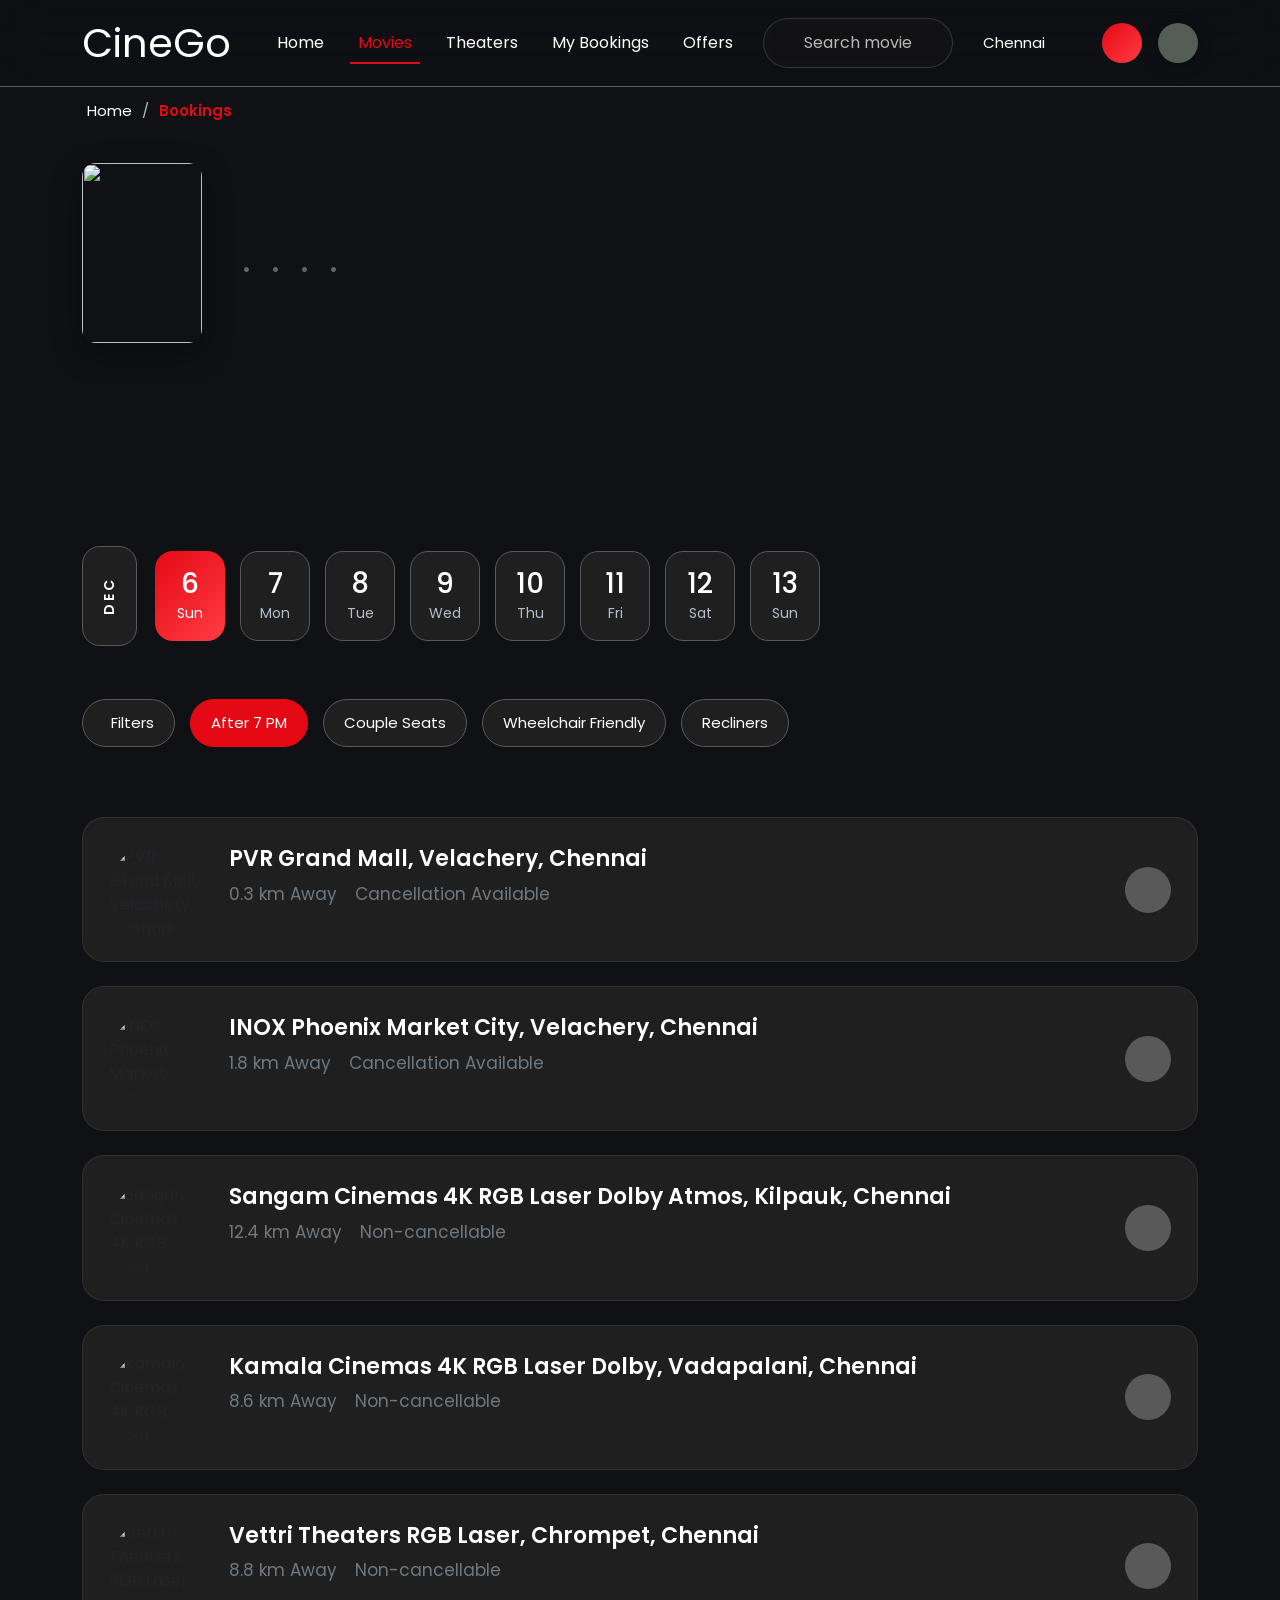
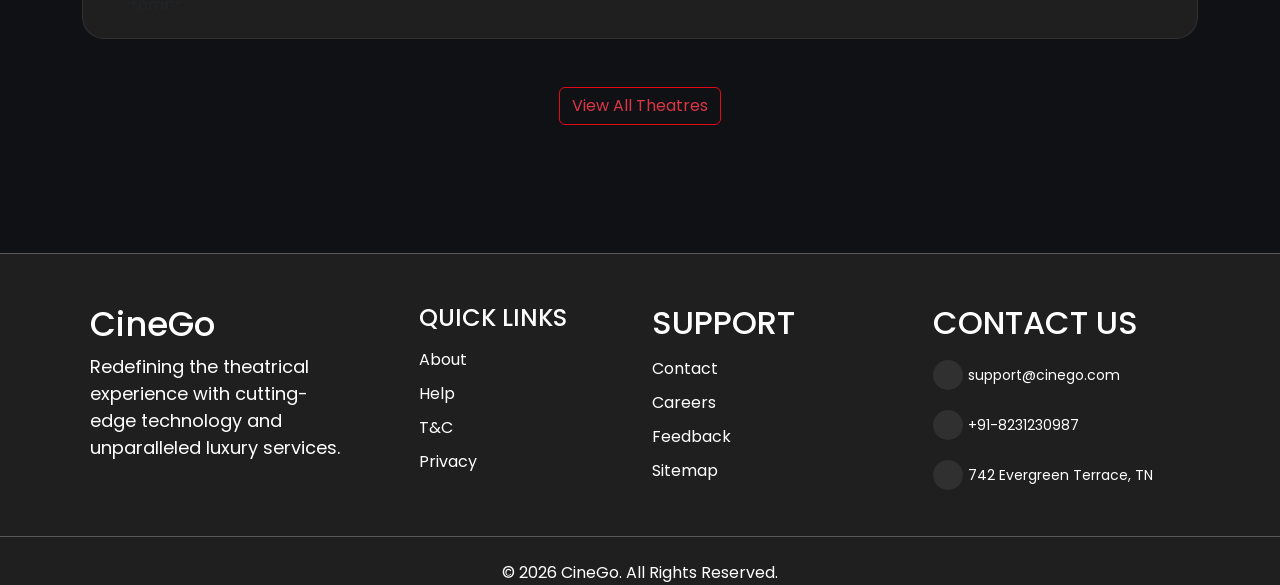
==== commit d1a67743: "Change alignment class in bookings.html" ====
--- a/html/bookings.html
+++ b/html/bookings.html
@@ -52,7 +52,7 @@
                     <i class="fa-solid fa-magnifying-glass search-icon"></i>
                     <input type="text" placeholder="Search movies, theatres..." class="form-control" id="searchInput">
                 </div>
-                <div class="d-flex align-items-center gap-3 loc">
+                <div class="d-flex align-items-center justify-content-center gap-3 loc">
 
                     <div class="city-dropdown">
 
@@ -589,4 +589,4 @@
         <script src="../js/booking.js"></script>
     </body>
 
-    </html>+    </html>
--- a/css/style.css
+++ b/css/style.css
@@ -1511,7 +1511,13 @@
 .f3 {
   margin: 0px;
 }
-
+ 
+.f1>h2{
+    font-size: 34px !important;
+}
+.f1>p:nth-child(2){
+  font-size: 18px !important;
+}
 .f2 ul {
   list-style: none;
   padding-left: 0;
@@ -1537,7 +1543,9 @@
   width: 100%;
   border-collapse: collapse;
 }
-
+.f3 table th{
+  color: var(--color-white);
+}
 .f3 td {
   padding: 10px 0;
   color: var(--color-white);
@@ -2375,11 +2383,6 @@
     justify-content: center;
   }
 
-  .hero-btns .btn {
-    width: auto;
-    flex: 1;
-  }
-
   .movie-poster img {
     height: 320px;
   }
@@ -2518,7 +2521,7 @@
   .f1,
   .f2,
   .f3 {
-    text-align: center;
+    text-align: start;
   }
 
   .f2 ul {
@@ -2550,6 +2553,20 @@
   .profile-avatar {
     width: 50px;
     height: 50px;
+  }
+  
+  .f2>.fs-4{
+    font-size: 16px !important;
+    font-weight: bold;
+  }
+  .f2 h2{
+     font-size: 16px;
+    font-weight: bold;
+  }
+
+  .f3 h2{
+    font-size: 16px;
+    font-weight: bold;
   }
 }
 
--- a/css/bookings.css
+++ b/css/bookings.css
@@ -635,51 +635,7 @@
     transform: translateX(6px);
 }
 
-.footer {
-    background: var(--card-bg);
-    color: var(--color-white);
-    margin-top: 80px;
-    border-top: 1px solid var(--border-color);
-}
-
-.container_footer {
-    padding: 50px 20px 20px;
-}
-
-.f1,
-.f2,
-.f3 {
-    margin: 0px;
-}
-
-.f2 ul {
-    list-style: none;
-    padding-left: 0;
-    margin-top: 15px;
-}
-
-.f2 ul li {
-    margin-bottom: 10px;
-    cursor: pointer;
-    transition: .3s;
-}
-
-.f2 ul li:hover {
-    color: var(--color-secondary);
-}
-
-.f3 table {
-    width: 100%;
-}
-
-.f3 td {
-    padding: 8px 0;
-}
-
-.f3 i {
-    color: var(--color-secondary);
-    margin-right: 10px;
-}
+
 
 /* ==============================
         1200px
@@ -1014,4 +970,4 @@
         margin-top: 4px;
     }
 
-}+}
